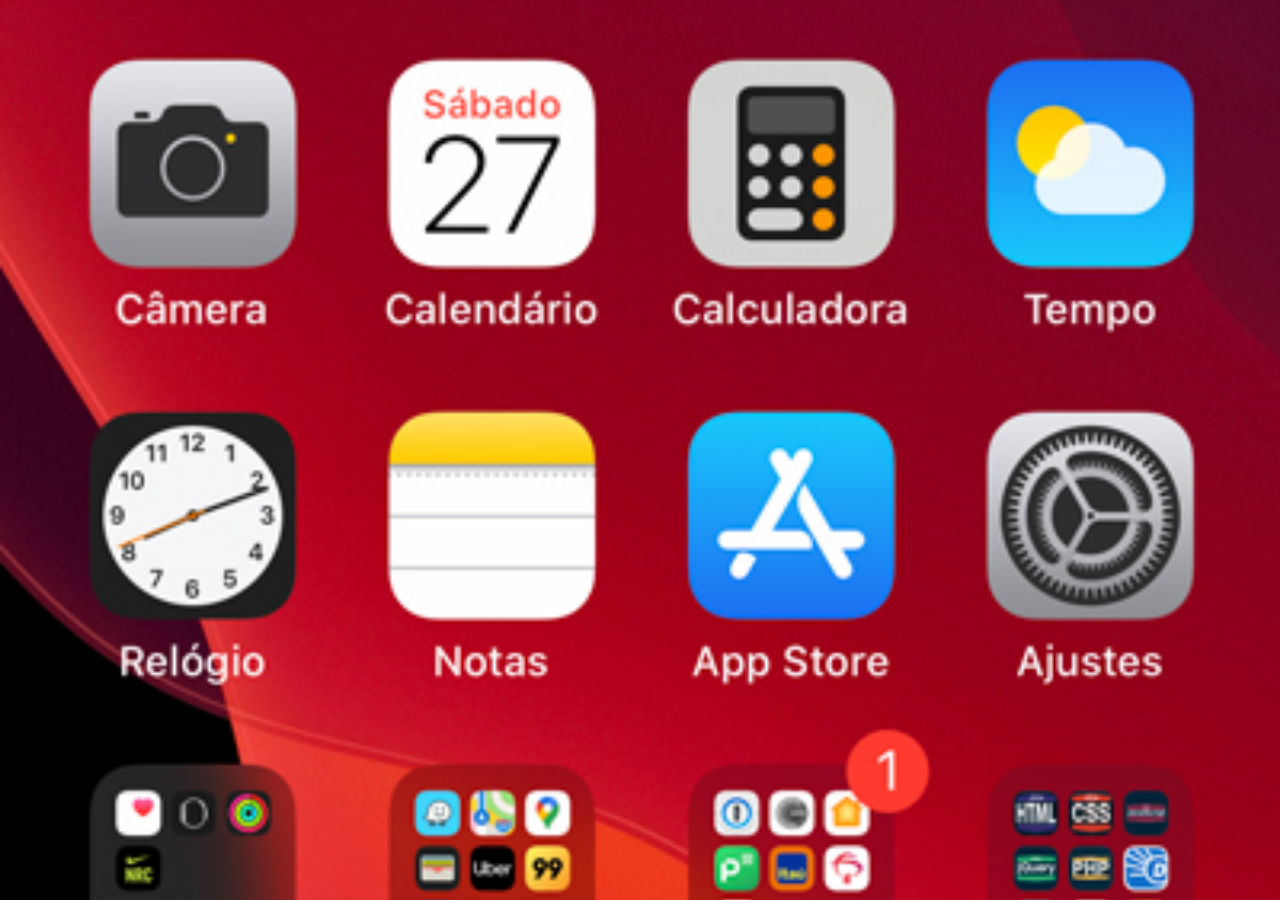
==== pagextras/home.html @ c7749d05 "update" ====
<!DOCTYPE html>
<html lang="pt-br">
<head>
    <meta charset="UTF-8">
    <meta name="viewport" content="width=device-width, initial-scale=1.0">
    <title>Home</title>
    <style>
        *{
            padding: 0px;
            margin: 0px;
        }
        body{
            width: 100vh;
            height: 100vh;
            background: url(../img/tela-home.jpg) no-repeat top center;
            background-size: cover;
        }
    </style>
</head>
<body>
    
</body>
</html>
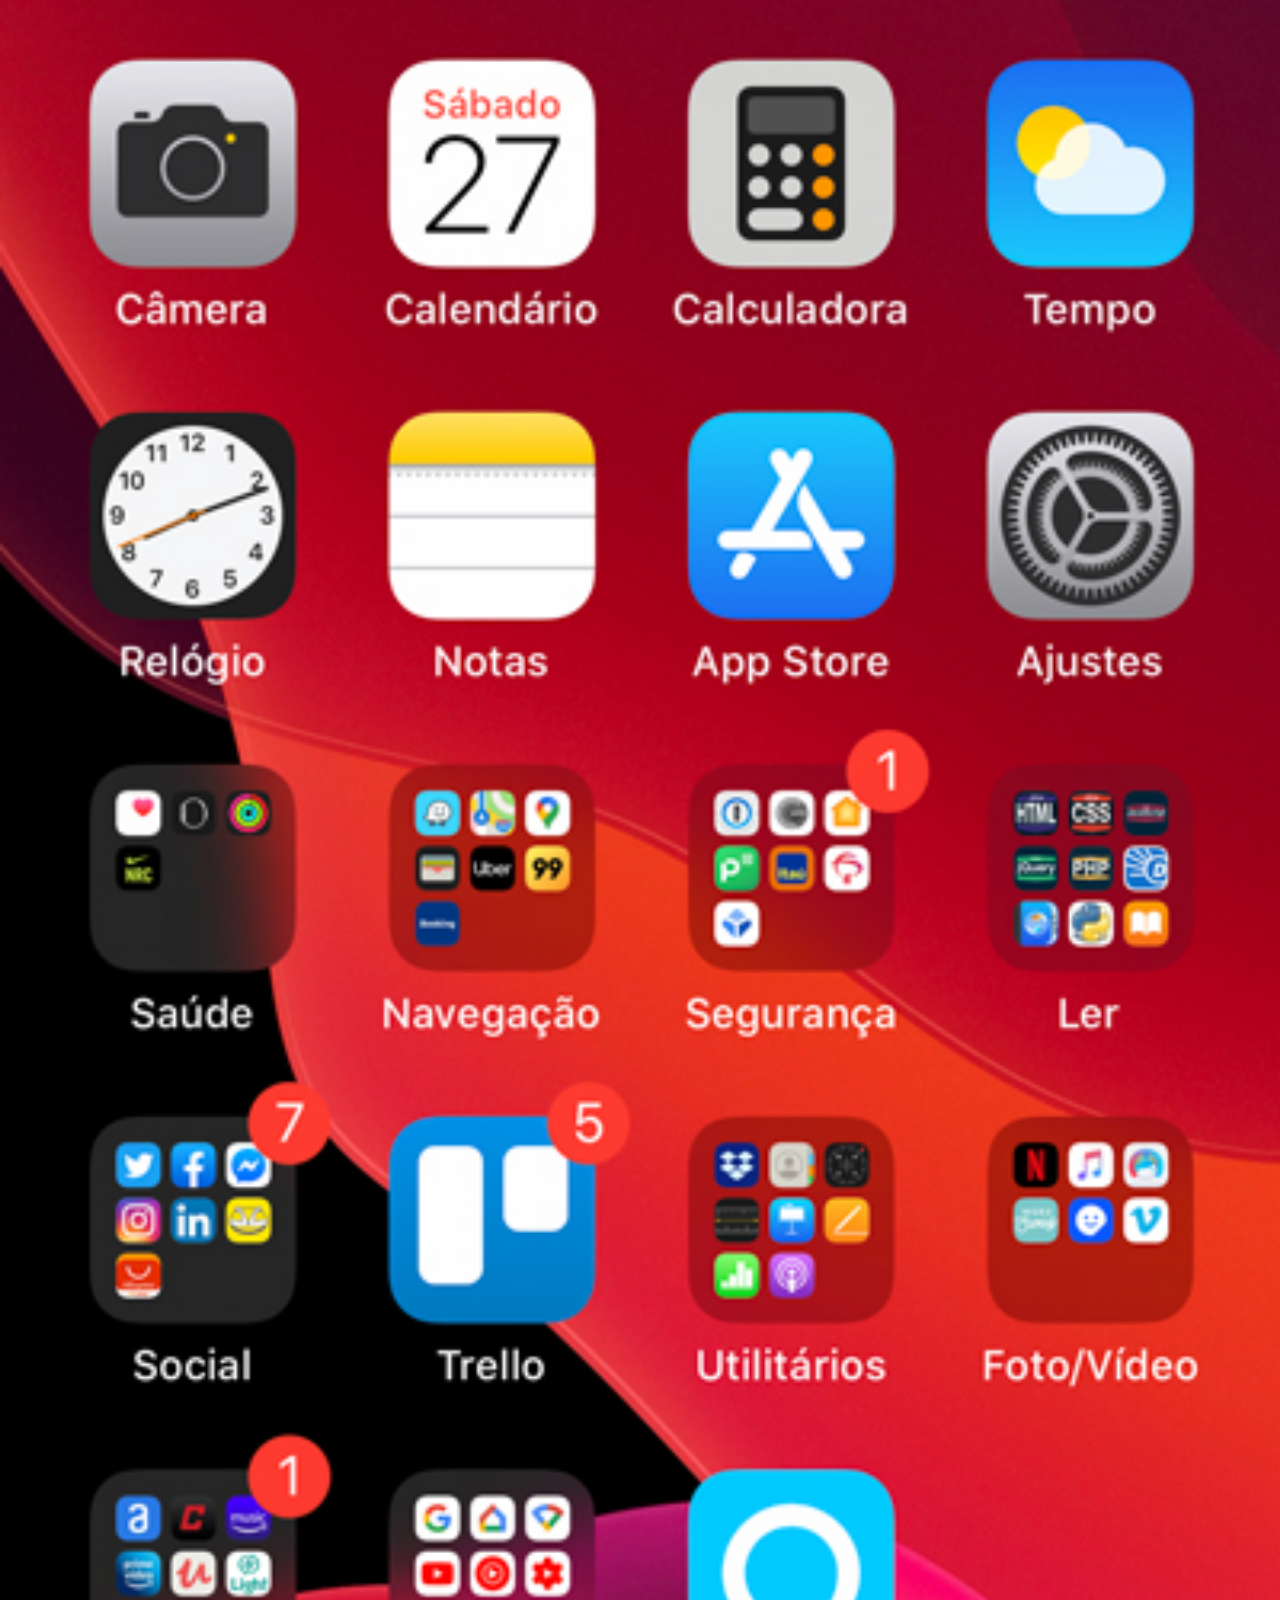
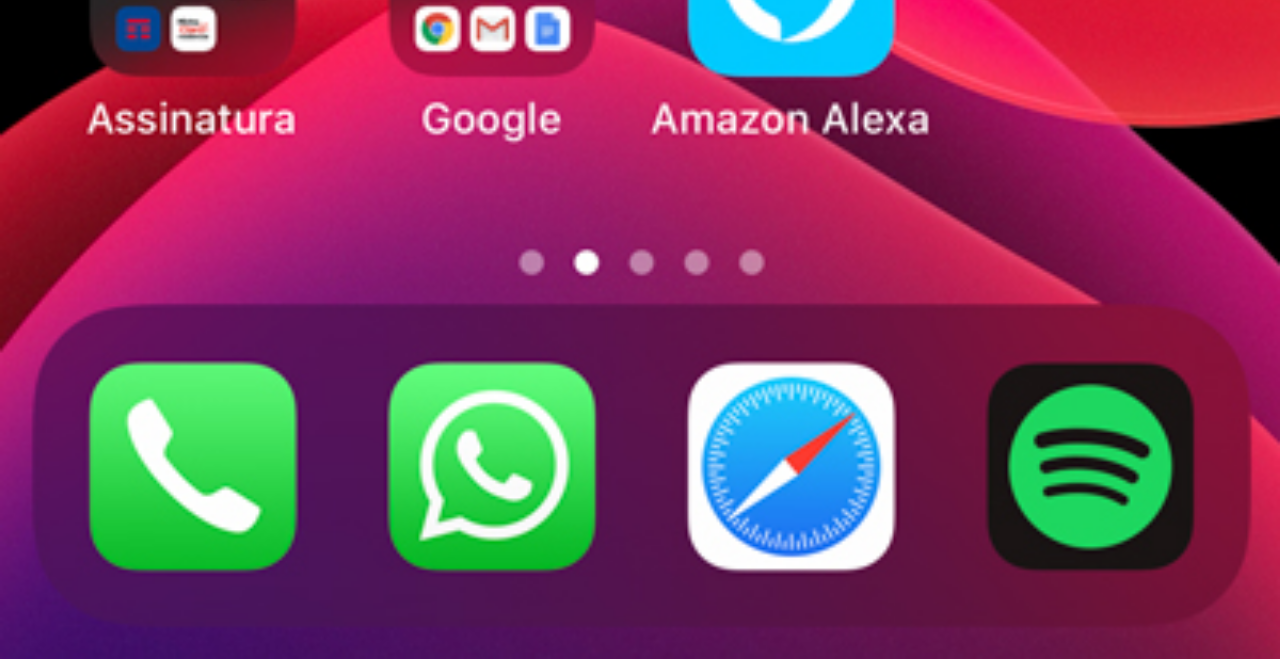
==== commit 69bb8d29: "update" ====
--- a/pagextras/home.html
+++ b/pagextras/home.html
@@ -4,20 +4,9 @@
     <meta charset="UTF-8">
     <meta name="viewport" content="width=device-width, initial-scale=1.0">
     <title>Home</title>
-    <style>
-        *{
-            padding: 0px;
-            margin: 0px;
-        }
-        body{
-            width: 100vh;
-            height: 100vh;
-            background: url(../img/tela-home.jpg) no-repeat top center;
-            background-size: cover;
-        }
-    </style>
+    <link rel="stylesheet" href="social.css">
 </head>
 <body>
-    
+    <img src="../img/tela-home.jpg" alt="home">
 </body>
 </html>--- a/pagextras/social.css
+++ b/pagextras/social.css
@@ -0,0 +1,30 @@
+@charset "UTF-8";
+
+
+*{
+    margin: 0px;
+    padding:0px;
+    font-family: Arial, Helvetica, sans-serif;
+}
+
+::-webkit-scrollbar{
+    width: 0px;
+    height: 0px;
+}
+
+img{
+    width: 100vw;
+}
+a{
+    display: block;
+    background-color: darkred;
+    color: white;
+    padding: 30px;
+    text-align: center;
+    font-weight: bold;
+    text-decoration: none;
+}
+
+a:hover{
+    background-color: red;
+}